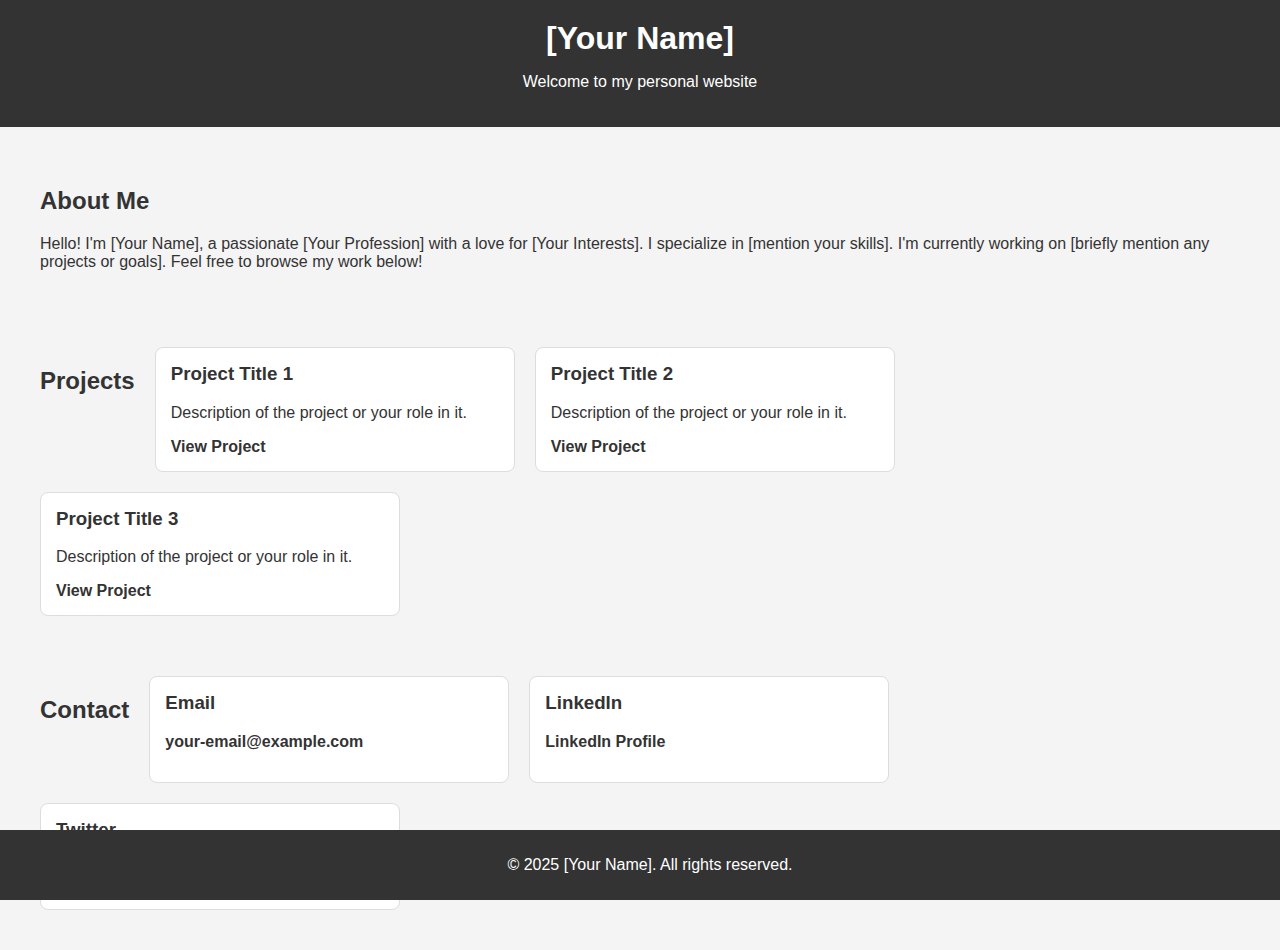
==== index.html @ 7a29e0e3 "Create index.html" ====
<!DOCTYPE html>
<html lang="en">
<head>
    <meta charset="UTF-8">
    <meta name="viewport" content="width=device-width, initial-scale=1.0">
    <meta name="description" content="Personal website of [Your Name]">
    <title>[Your Name]'s Portfolio</title>
    <link rel="stylesheet" href="styles.css">
    <style>
        body {
            font-family: Arial, sans-serif;
            margin: 0;
            padding: 0;
            background-color: #f4f4f4;
            color: #333;
        }

        header {
            background-color: #333;
            color: white;
            padding: 20px;
            text-align: center;
        }

        header h1 {
            margin: 0;
        }

        section {
            padding: 20px;
            margin: 20px;
        }

        .projects, .contact {
            display: flex;
            flex-wrap: wrap;
            gap: 20px;
        }

        .project, .contact-item {
            background-color: white;
            border: 1px solid #ddd;
            padding: 15px;
            width: 30%;
            box-sizing: border-box;
            border-radius: 8px;
        }

        .project h3, .contact-item h3 {
            margin-top: 0;
        }

        .project a, .contact-item a {
            color: #333;
            text-decoration: none;
            font-weight: bold;
        }

        .project a:hover, .contact-item a:hover {
            color: #0077b6;
        }

        footer {
            background-color: #333;
            color: white;
            text-align: center;
            padding: 10px;
            position: fixed;
            width: 100%;
            bottom: 0;
        }
    </style>
</head>
<body>

    <header>
        <h1>[Your Name]</h1>
        <p>Welcome to my personal website</p>
    </header>

    <section>
        <h2>About Me</h2>
        <p>Hello! I'm [Your Name], a passionate [Your Profession] with a love for [Your Interests]. I specialize in [mention your skills]. I'm currently working on [briefly mention any projects or goals]. Feel free to browse my work below!</p>
    </section>

    <section class="projects">
        <h2>Projects</h2>
        <div class="project">
            <h3>Project Title 1</h3>
            <p>Description of the project or your role in it.</p>
            <a href="https://github.com/yourusername/project1" target="_blank">View Project</a>
        </div>
        <div class="project">
            <h3>Project Title 2</h3>
            <p>Description of the project or your role in it.</p>
            <a href="https://github.com/yourusername/project2" target="_blank">View Project</a>
        </div>
        <div class="project">
            <h3>Project Title 3</h3>
            <p>Description of the project or your role in it.</p>
            <a href="https://github.com/yourusername/project3" target="_blank">View Project</a>
        </div>
    </section>

    <section class="contact">
        <h2>Contact</h2>
        <div class="contact-item">
            <h3>Email</h3>
            <p><a href="mailto:your-email@example.com">your-email@example.com</a></p>
        </div>
        <div class="contact-item">
            <h3>LinkedIn</h3>
            <p><a href="https://www.linkedin.com/in/yourlinkedinprofile" target="_blank">LinkedIn Profile</a></p>
        </div>
        <div class="contact-item">
            <h3>Twitter</h3>
            <p><a href="https://twitter.com/yourusername" target="_blank">Twitter Profile</a></p>
        </div>
    </section>

    <footer>
        <p>&copy; 2025 [Your Name]. All rights reserved.</p>
    </footer>

</body>
</html>
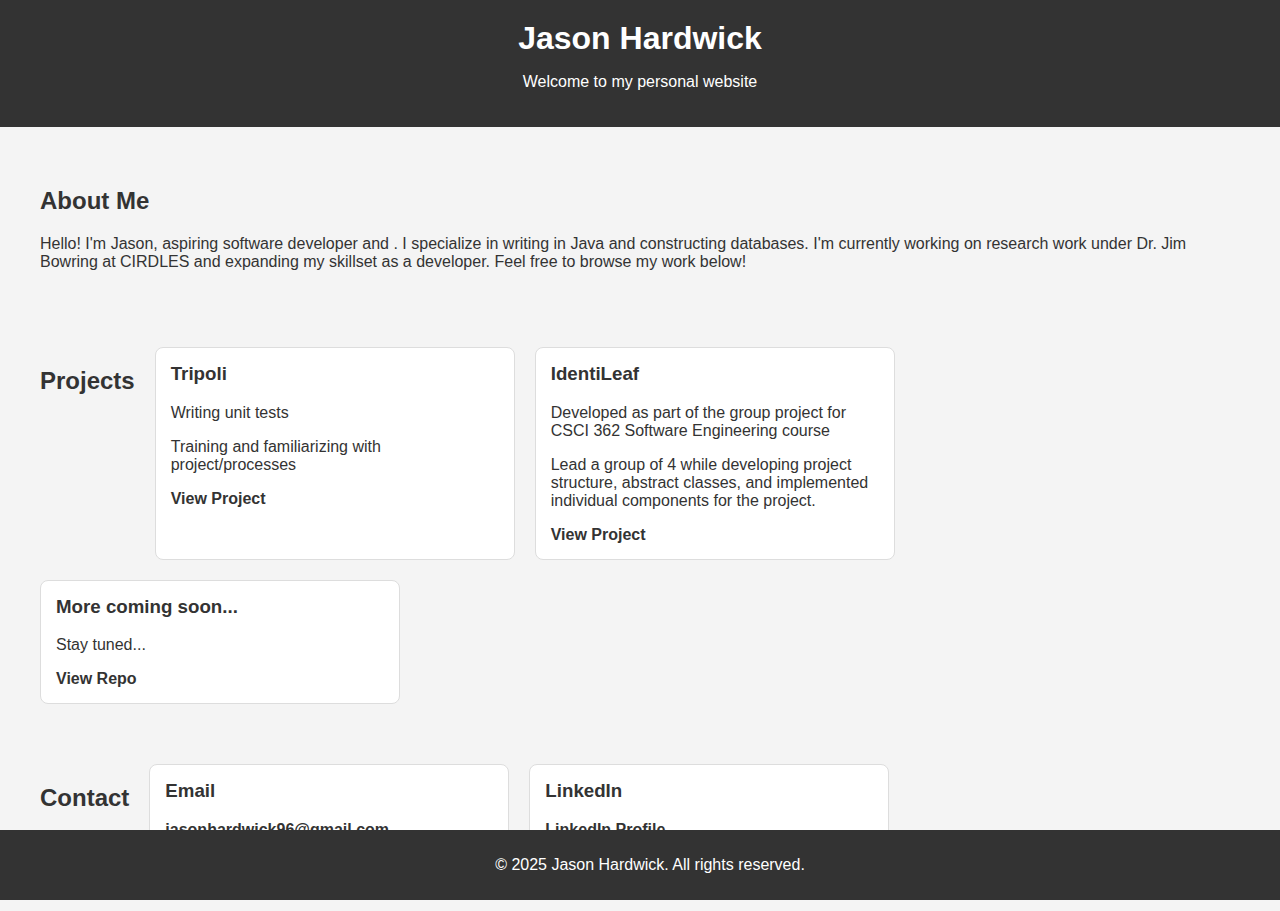
==== commit fab09466: "Update index.html" ====
--- a/index.html
+++ b/index.html
@@ -74,31 +74,33 @@
 <body>
 
     <header>
-        <h1>[Your Name]</h1>
+        <h1>Jason Hardwick</h1>
         <p>Welcome to my personal website</p>
     </header>
 
     <section>
         <h2>About Me</h2>
-        <p>Hello! I'm [Your Name], a passionate [Your Profession] with a love for [Your Interests]. I specialize in [mention your skills]. I'm currently working on [briefly mention any projects or goals]. Feel free to browse my work below!</p>
+        <p>Hello! I'm Jason, aspiring software developer and . I specialize in writing in Java and constructing databases. I'm currently working on research work under Dr. Jim Bowring at CIRDLES and expanding my skillset as a developer. Feel free to browse my work below!</p>
     </section>
 
     <section class="projects">
         <h2>Projects</h2>
         <div class="project">
-            <h3>Project Title 1</h3>
-            <p>Description of the project or your role in it.</p>
-            <a href="https://github.com/yourusername/project1" target="_blank">View Project</a>
+            <h3>Tripoli</h3>
+            <p>Writing unit tests</p>
+            <p>Training and familiarizing with project/processes</p>
+            <a href="https://github.com/JsonHrdwick/Tripoli" target="_blank">View Project</a>
         </div>
         <div class="project">
-            <h3>Project Title 2</h3>
-            <p>Description of the project or your role in it.</p>
-            <a href="https://github.com/yourusername/project2" target="_blank">View Project</a>
+            <h3>IdentiLeaf</h3>
+            <p>Developed as part of the group project for CSCI 362 Software Engineering course</p>
+            <p>Lead a group of 4 while developing project structure, abstract classes, and implemented individual components for the project.</p>
+            <a href="https://github.com/JsonHrdwick/IdentiLeaf" target="_blank">View Project</a>
         </div>
         <div class="project">
-            <h3>Project Title 3</h3>
-            <p>Description of the project or your role in it.</p>
-            <a href="https://github.com/yourusername/project3" target="_blank">View Project</a>
+            <h3>More coming soon...</h3>
+            <p>Stay tuned...</p>
+            <a href="https://github.com/JsonHrdwick" target="_blank">View Repo</a>
         </div>
     </section>
 
@@ -106,20 +108,16 @@
         <h2>Contact</h2>
         <div class="contact-item">
             <h3>Email</h3>
-            <p><a href="mailto:your-email@example.com">your-email@example.com</a></p>
+            <p><a href="mailto:jasonhardwick96@gmail.com">jasonhardwick96@gmail.com</a></p>
         </div>
         <div class="contact-item">
             <h3>LinkedIn</h3>
-            <p><a href="https://www.linkedin.com/in/yourlinkedinprofile" target="_blank">LinkedIn Profile</a></p>
-        </div>
-        <div class="contact-item">
-            <h3>Twitter</h3>
-            <p><a href="https://twitter.com/yourusername" target="_blank">Twitter Profile</a></p>
+            <p><a href="https://www.linkedin.com/in/jason-hardwick-038707275/" target="_blank">LinkedIn Profile</a></p>
         </div>
     </section>
 
     <footer>
-        <p>&copy; 2025 [Your Name]. All rights reserved.</p>
+        <p>&copy; 2025 Jason Hardwick. All rights reserved.</p>
     </footer>
 
 </body>
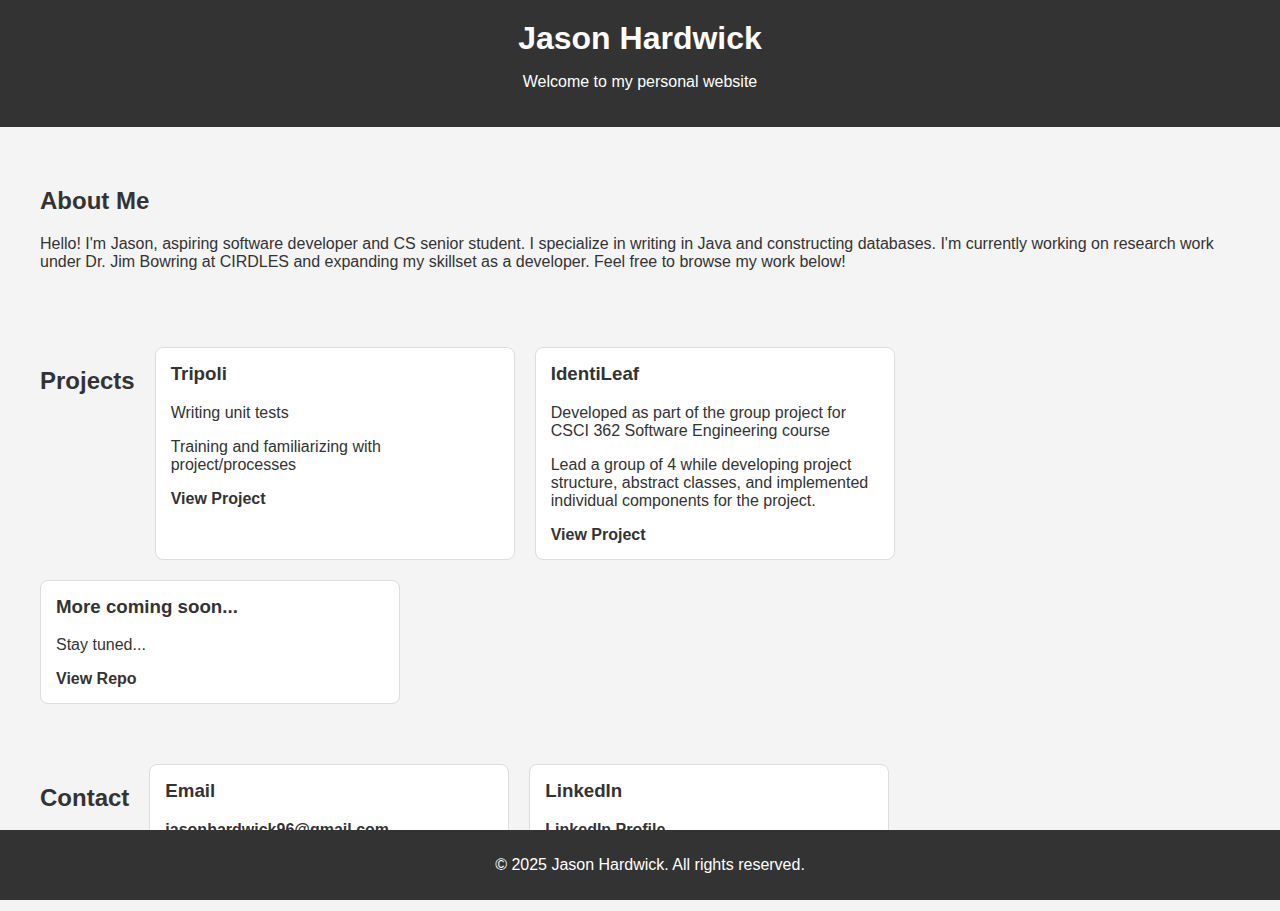
==== commit d8da8364: "Update index.html" ====
--- a/index.html
+++ b/index.html
@@ -3,8 +3,8 @@
 <head>
     <meta charset="UTF-8">
     <meta name="viewport" content="width=device-width, initial-scale=1.0">
-    <meta name="description" content="Personal website of [Your Name]">
-    <title>[Your Name]'s Portfolio</title>
+    <meta name="description" content="Personal website of Jason Hardwick">
+    <title>Jason Hardwick's Portfolio</title>
     <link rel="stylesheet" href="styles.css">
     <style>
         body {
@@ -80,7 +80,7 @@
 
     <section>
         <h2>About Me</h2>
-        <p>Hello! I'm Jason, aspiring software developer and . I specialize in writing in Java and constructing databases. I'm currently working on research work under Dr. Jim Bowring at CIRDLES and expanding my skillset as a developer. Feel free to browse my work below!</p>
+        <p>Hello! I'm Jason, aspiring software developer and CS senior student. I specialize in writing in Java and constructing databases. I'm currently working on research work under Dr. Jim Bowring at CIRDLES and expanding my skillset as a developer. Feel free to browse my work below!</p>
     </section>
 
     <section class="projects">
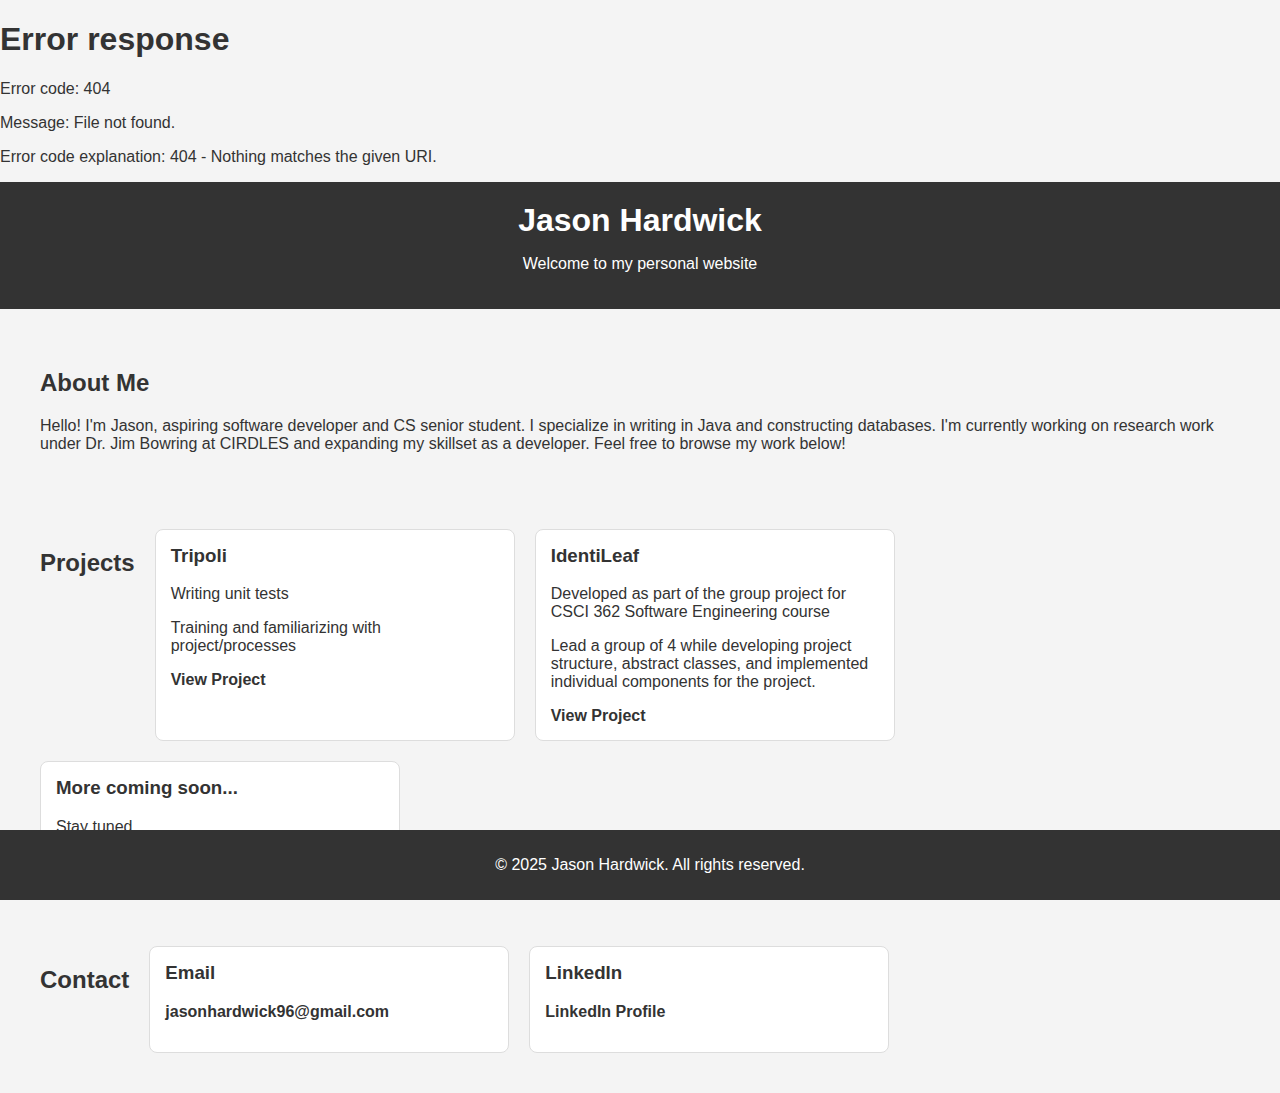
==== commit 2eb07adc: "Update index.html" ====
--- a/index.html
+++ b/index.html
@@ -69,10 +69,38 @@
             width: 100%;
             bottom: 0;
         }
+        .sidenav {
+            height: 100%;
+            width: 200px;
+            position: fixed;
+            top: 0;
+            left: 0;
+            background-color: #111;
+            overflow-x: hidden;
+            padding-top: 20px;
+        }
+            
+        .sidenav a {
+            padding: 8px 8px 8px 32px;
+            text-decoration: none;
+            font-size: 25px;
+            color: #818181;
+            display: block;
+            transition: 0.3s;
+        }
+            
+        .sidenav a:hover {
+            color: #f1f1f1;
+        }
+        #main {
+          margin-left: 200px;
+          padding: 16px;
+        }
     </style>
 </head>
 <body>
-
+    <div id="sidebar-container"></div>
+    
     <header>
         <h1>Jason Hardwick</h1>
         <p>Welcome to my personal website</p>
@@ -121,4 +149,13 @@
     </footer>
 
 </body>
+
+<script>
+  fetch('sidebar.html')
+    .then(response => response.text())
+    .then(data => {
+      document.getElementById('sidebar-container').innerHTML = data;
+    })
+    .catch(error => console.error('Error loading sidebar:', error));
+</script>
 </html>
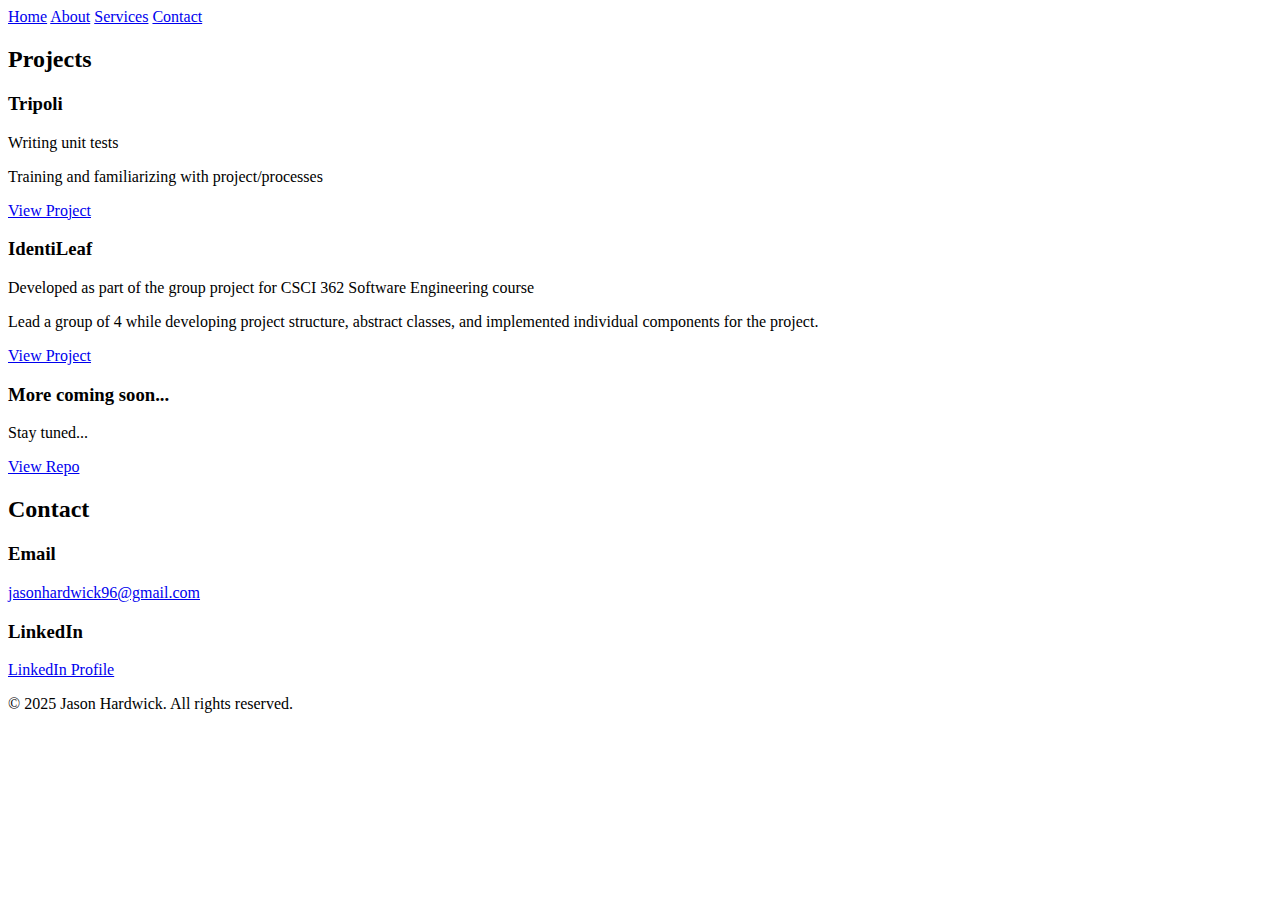
==== commit b488d661: "Update index.html" ====
--- a/index.html
+++ b/index.html
@@ -6,101 +6,11 @@
     <meta name="description" content="Personal website of Jason Hardwick">
     <title>Jason Hardwick's Portfolio</title>
     <link rel="stylesheet" href="styles.css">
-    <style>
-        body {
-            font-family: Arial, sans-serif;
-            margin: 0;
-            padding: 0;
-            background-color: #f4f4f4;
-            color: #333;
-        }
-
-        header {
-            background-color: #333;
-            color: white;
-            padding: 20px;
-            text-align: center;
-        }
-
-        header h1 {
-            margin: 0;
-        }
-
-        section {
-            padding: 20px;
-            margin: 20px;
-        }
-
-        .projects, .contact {
-            display: flex;
-            flex-wrap: wrap;
-            gap: 20px;
-        }
-
-        .project, .contact-item {
-            background-color: white;
-            border: 1px solid #ddd;
-            padding: 15px;
-            width: 30%;
-            box-sizing: border-box;
-            border-radius: 8px;
-        }
-
-        .project h3, .contact-item h3 {
-            margin-top: 0;
-        }
-
-        .project a, .contact-item a {
-            color: #333;
-            text-decoration: none;
-            font-weight: bold;
-        }
-
-        .project a:hover, .contact-item a:hover {
-            color: #0077b6;
-        }
-
-        footer {
-            background-color: #333;
-            color: white;
-            text-align: center;
-            padding: 10px;
-            position: fixed;
-            width: 100%;
-            bottom: 0;
-        }
-        .sidenav {
-            height: 100%;
-            width: 200px;
-            position: fixed;
-            top: 0;
-            left: 0;
-            background-color: #111;
-            overflow-x: hidden;
-            padding-top: 20px;
-        }
-            
-        .sidenav a {
-            padding: 8px 8px 8px 32px;
-            text-decoration: none;
-            font-size: 25px;
-            color: #818181;
-            display: block;
-            transition: 0.3s;
-        }
-            
-        .sidenav a:hover {
-            color: #f1f1f1;
-        }
-        #main {
-          margin-left: 200px;
-          padding: 16px;
-        }
-    </style>
 </head>
+    
 <body>
     <div id="sidebar-container"></div>
-    
+    <div id="main>
     <header>
         <h1>Jason Hardwick</h1>
         <p>Welcome to my personal website</p>
@@ -147,7 +57,7 @@
     <footer>
         <p>&copy; 2025 Jason Hardwick. All rights reserved.</p>
     </footer>
-
+    </div>
 </body>
 
 <script>
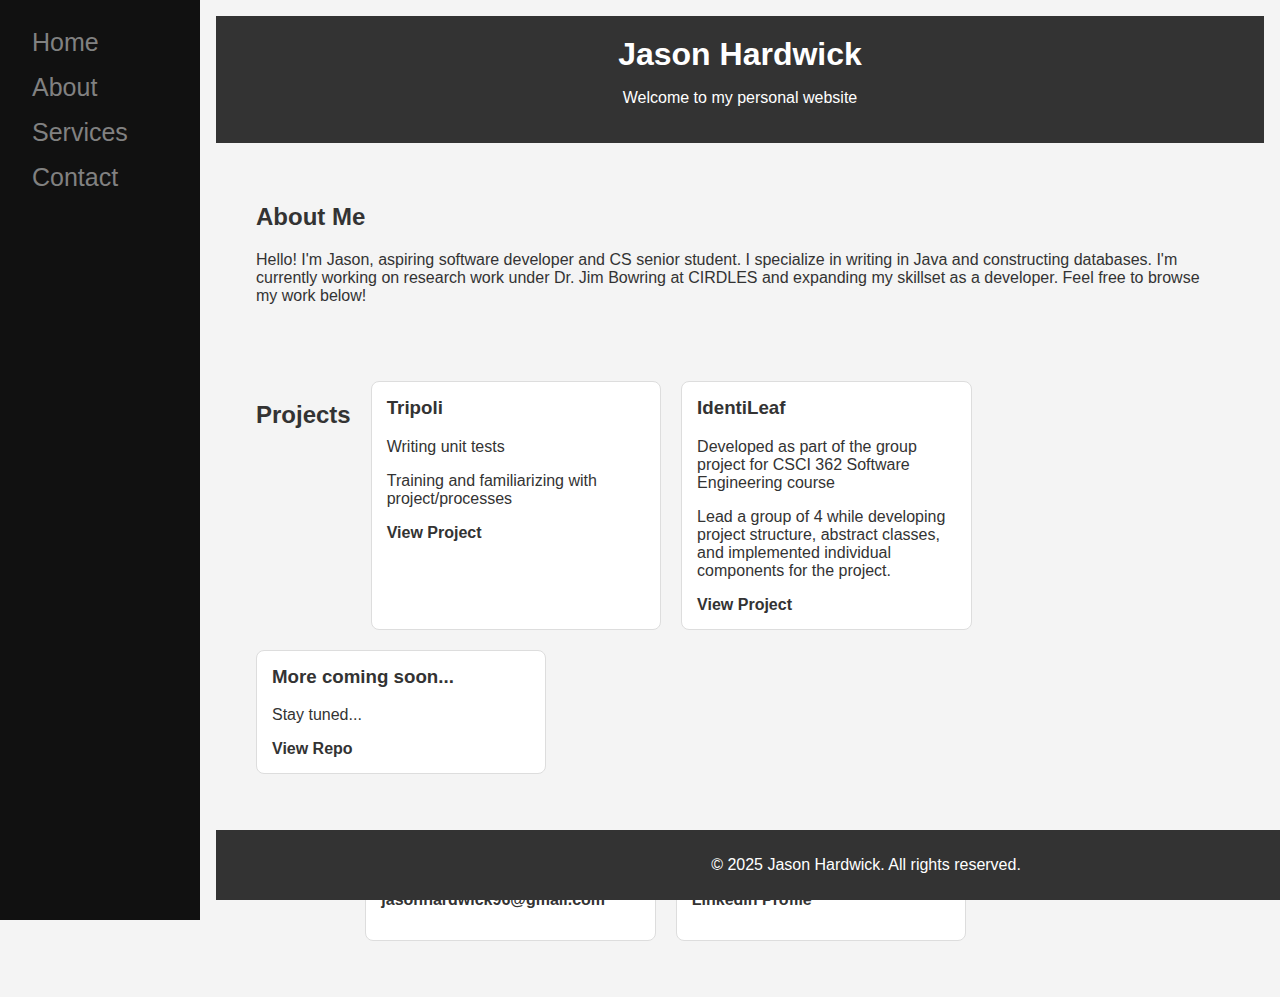
==== commit da538150: "Update index.html" ====
--- a/index.html
+++ b/index.html
@@ -10,7 +10,7 @@
     
 <body>
     <div id="sidebar-container"></div>
-    <div id="main>
+    <div id="main">
     <header>
         <h1>Jason Hardwick</h1>
         <p>Welcome to my personal website</p>
--- a/styles.css
+++ b/styles.css
@@ -0,0 +1,91 @@
+body {
+  font-family: Arial, sans-serif;
+  margin: 0;
+  padding: 0;
+  background-color: #f4f4f4;
+  color: #333;
+}
+
+header {
+  background-color: #333;
+  color: white;
+  padding: 20px;
+  text-align: center;
+}
+
+header h1 {
+  margin: 0;
+}
+
+section {
+  padding: 20px;
+  margin: 20px;
+}
+
+.projects, .contact {
+  display: flex;
+  flex-wrap: wrap;
+  gap: 20px;
+}
+
+.project, .contact-item {
+  background-color: white;
+  border: 1px solid #ddd;
+  padding: 15px;
+  width: 30%;
+  box-sizing: border-box;
+  border-radius: 8px;
+}
+
+.project h3, .contact-item h3 {
+  margin-top: 0;
+}
+
+.project a, .contact-item a {
+  color: #333;
+  text-decoration: none;
+  font-weight: bold;
+}
+
+.project a:hover, .contact-item a:hover {
+  color: #0077b6;
+}
+
+footer {
+  background-color: #333;
+  color: white;
+  text-align: center;
+  padding: 10px;
+  position: fixed;
+  width: 100%;
+  bottom: 0;
+}
+
+.sidenav {
+  height: 100%;
+  width: 200px;
+  position: fixed;
+  top: 0;
+  left: 0;
+  background-color: #111;
+  overflow-x: hidden;
+  padding-top: 20px;
+}
+            
+.sidenav a {
+  padding: 8px 8px 8px 32px;
+  text-decoration: none;
+  font-size: 25px;
+  color: #818181;
+  display: block;
+  transition: 0.3s;
+}
+            
+.sidenav a:hover {
+  color: #f1f1f1;
+}
+
+#main {
+  margin-left: 200px;
+  padding: 16px;
+}
